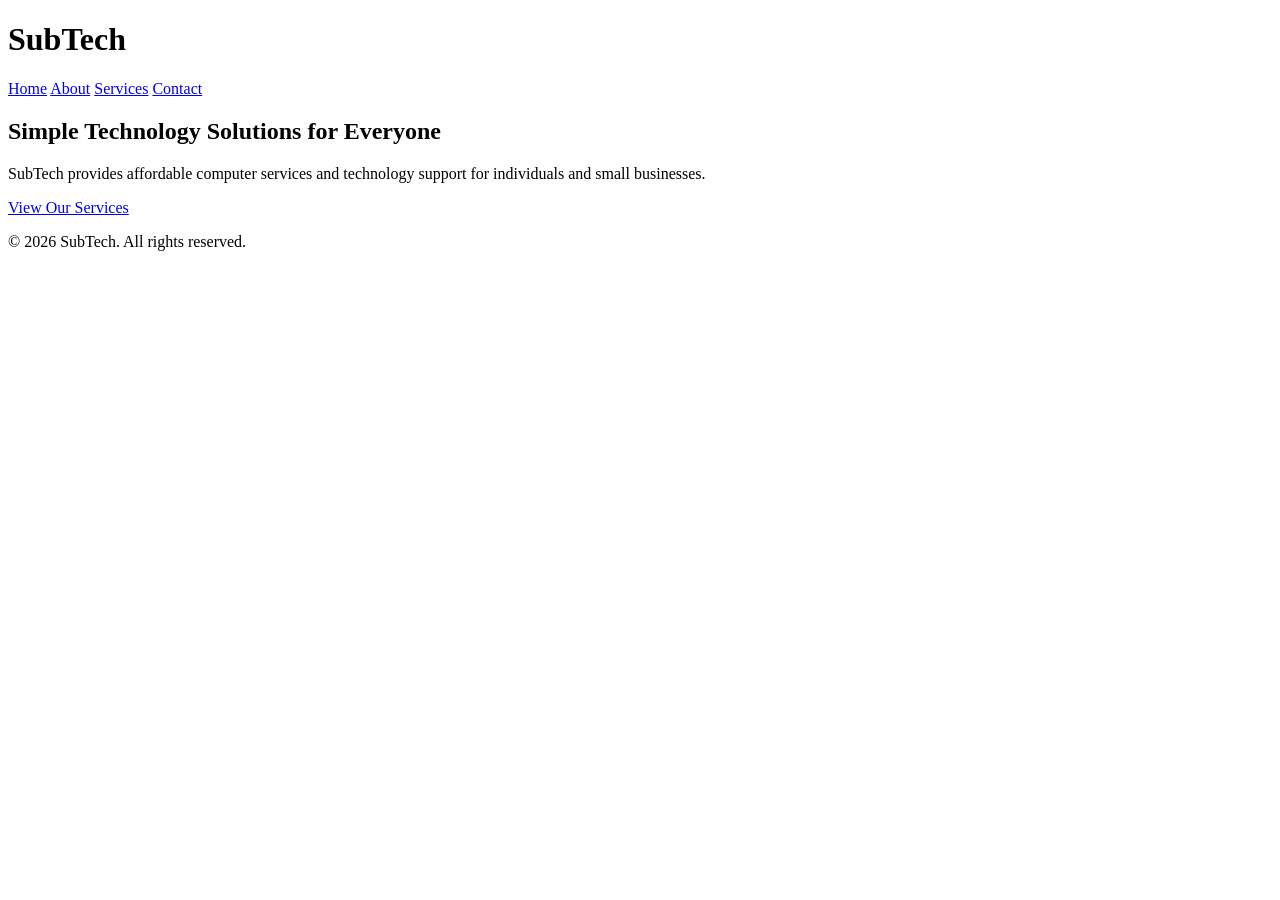
==== index.html @ f30d4679 "Initial SubTech Website" ====
<!DOCTYPE html>
<html lang="en">
<head>
    <meta charset="UTF-8">
    <meta name="viewport" content="width=device-width, initial-scale=1.0">
    <title>SubTech</title>
</head>

<body>

    <header>
        <h1>SubTech</h1>

        <nav>
            <a href="index.html">Home</a>
            <a href="#">About</a>
            <a href="#">Services</a>
            <a href="#">Contact</a>
        </nav>
    </header>

    <main>
        <section>
            <h2>Simple Technology Solutions for Everyone</h2>

            <p>
                SubTech provides affordable computer services and technology
                support for individuals and small businesses.
            </p>

            <a href="#">View Our Services</a>
        </section>
    </main>

    <footer>
        <p>&copy; 2026 SubTech. All rights reserved.</p>
    </footer>

</body>
</html>
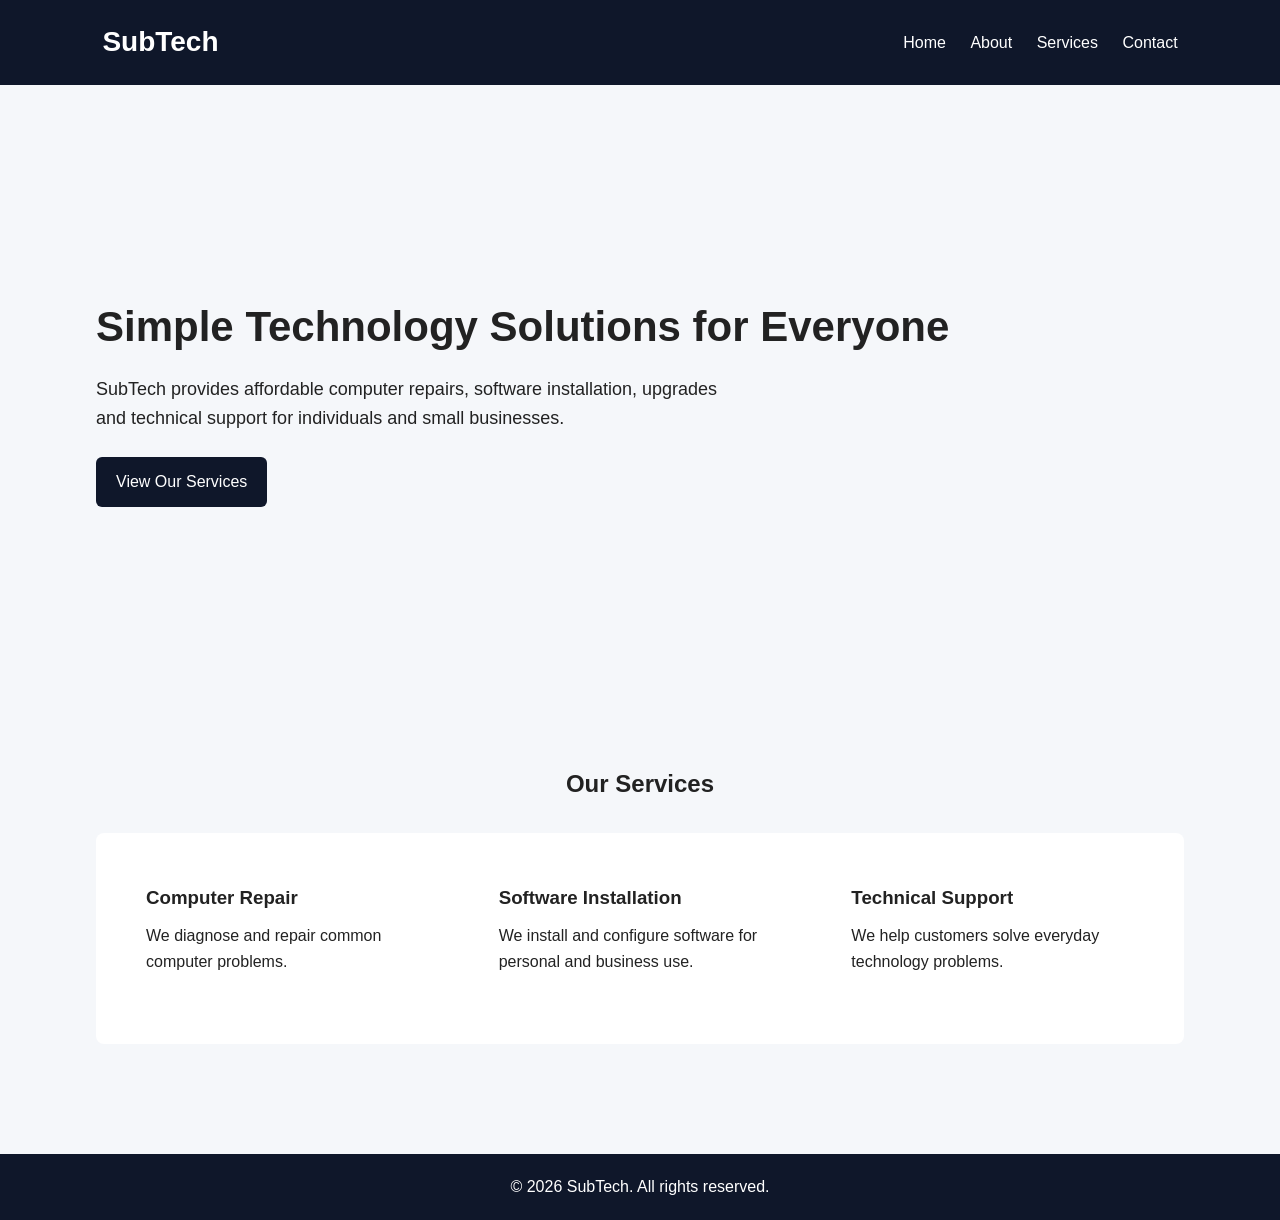
==== commit c701d10f: "responsive layout" ====
--- a/index.html
+++ b/index.html
@@ -3,7 +3,8 @@
 <head>
     <meta charset="UTF-8">
     <meta name="viewport" content="width=device-width, initial-scale=1.0">
-    <title>SubTech</title>
+    <title>SubTech | Computer Services</title>
+    <link rel="stylesheet" href="style.css">
 </head>
 
 <body>
@@ -13,23 +14,48 @@
 
         <nav>
             <a href="index.html">Home</a>
-            <a href="#">About</a>
-            <a href="#">Services</a>
-            <a href="#">Contact</a>
+            <a href="about.html">About</a>
+            <a href="services.html">Services</a>
+            <a href="contact.html">Contact</a>
         </nav>
     </header>
 
     <main>
+
         <section>
             <h2>Simple Technology Solutions for Everyone</h2>
 
             <p>
-                SubTech provides affordable computer services and technology
-                support for individuals and small businesses.
+                SubTech provides affordable computer repairs, software installation,
+                upgrades and technical support for individuals and small businesses.
             </p>
 
-            <a href="#">View Our Services</a>
+            <a href="services.html">View Our Services</a>
         </section>
+
+        <section class="services-section">
+    <h2>Our Services</h2>
+
+    <div class="service-cards">
+
+        <div class="service-card">
+            <h3>Computer Repair</h3>
+            <p>We diagnose and repair common computer problems.</p>
+        </div>
+
+        <div class="service-card">
+            <h3>Software Installation</h3>
+            <p>We install and configure software for personal and business use.</p>
+        </div>
+
+        <div class="service-card">
+            <h3>Technical Support</h3>
+            <p>We help customers solve everyday technology problems.</p>
+        </div>
+
+    </div>
+</section>
+
     </main>
 
     <footer>
--- a/style.css
+++ b/style.css
@@ -0,0 +1,130 @@
+* {
+    margin: 0;
+    padding: 0;
+    box-sizing: border-box;
+}
+
+body {
+    font-family: Arial, sans-serif;
+    line-height: 1.6;
+    color: #222;
+    background-color: #f5f7fa;
+}
+
+header {
+    display: flex;
+    justify-content: space-between;
+    align-items: center;
+    padding: 20px 8%;
+    background-color: #0f172a;
+    color: white;
+}
+
+header h1 {
+    font-size: 28px;
+}
+
+nav a {
+    color: white;
+    text-decoration: none;
+    margin-left: 20px;
+}
+
+nav a:hover {
+    text-decoration: underline;
+}
+
+main {
+    width: 85%;
+    margin: auto;
+}
+
+main section:first-child {
+    min-height: 70vh;
+    display: flex;
+    flex-direction: column;
+    justify-content: center;
+}
+
+main section:first-child h2 {
+    font-size: 42px;
+    margin-bottom: 15px;
+}
+
+main section:first-child p {
+    max-width: 650px;
+    font-size: 18px;
+    margin-bottom: 25px;
+}
+
+main section:first-child a {
+    display: inline-block;
+    width: fit-content;
+    text-decoration: none;
+    background-color: #0f172a;
+    color: white;
+    padding: 12px 20px;
+    border-radius: 6px;
+}
+
+main section:nth-child(2) {
+    padding: 50px 0;
+}
+
+main section:nth-child(2) h2 {
+    text-align: center;
+    margin-bottom: 30px;
+}
+
+main section:nth-child(2) div {
+    background-color: white;
+    padding: 25px;
+    margin-bottom: 20px;
+    border-radius: 8px;
+}
+
+main section:nth-child(2) div h3 {
+    margin-bottom: 10px;
+}
+
+footer {
+    text-align: center;
+    padding: 20px;
+    background-color: #0f172a;
+    color: white;
+    margin-top: 40px;
+}
+.service-cards {
+    display: flex;
+    gap: 20px;
+}
+
+.service-card {
+    flex: 1;
+    background-color: white;
+    padding: 25px;
+    border-radius: 8px;
+}
+
+.service-card h3 {
+    margin-bottom: 10px;
+}
+@media (max-width: 768px) {
+
+    header {
+        flex-direction: column;
+        gap: 15px;
+    }
+
+    nav a {
+        margin: 0 8px;
+    }
+
+    main section:first-child h2 {
+        font-size: 32px;
+    }
+
+    .service-cards {
+        flex-direction: column;
+    }
+}
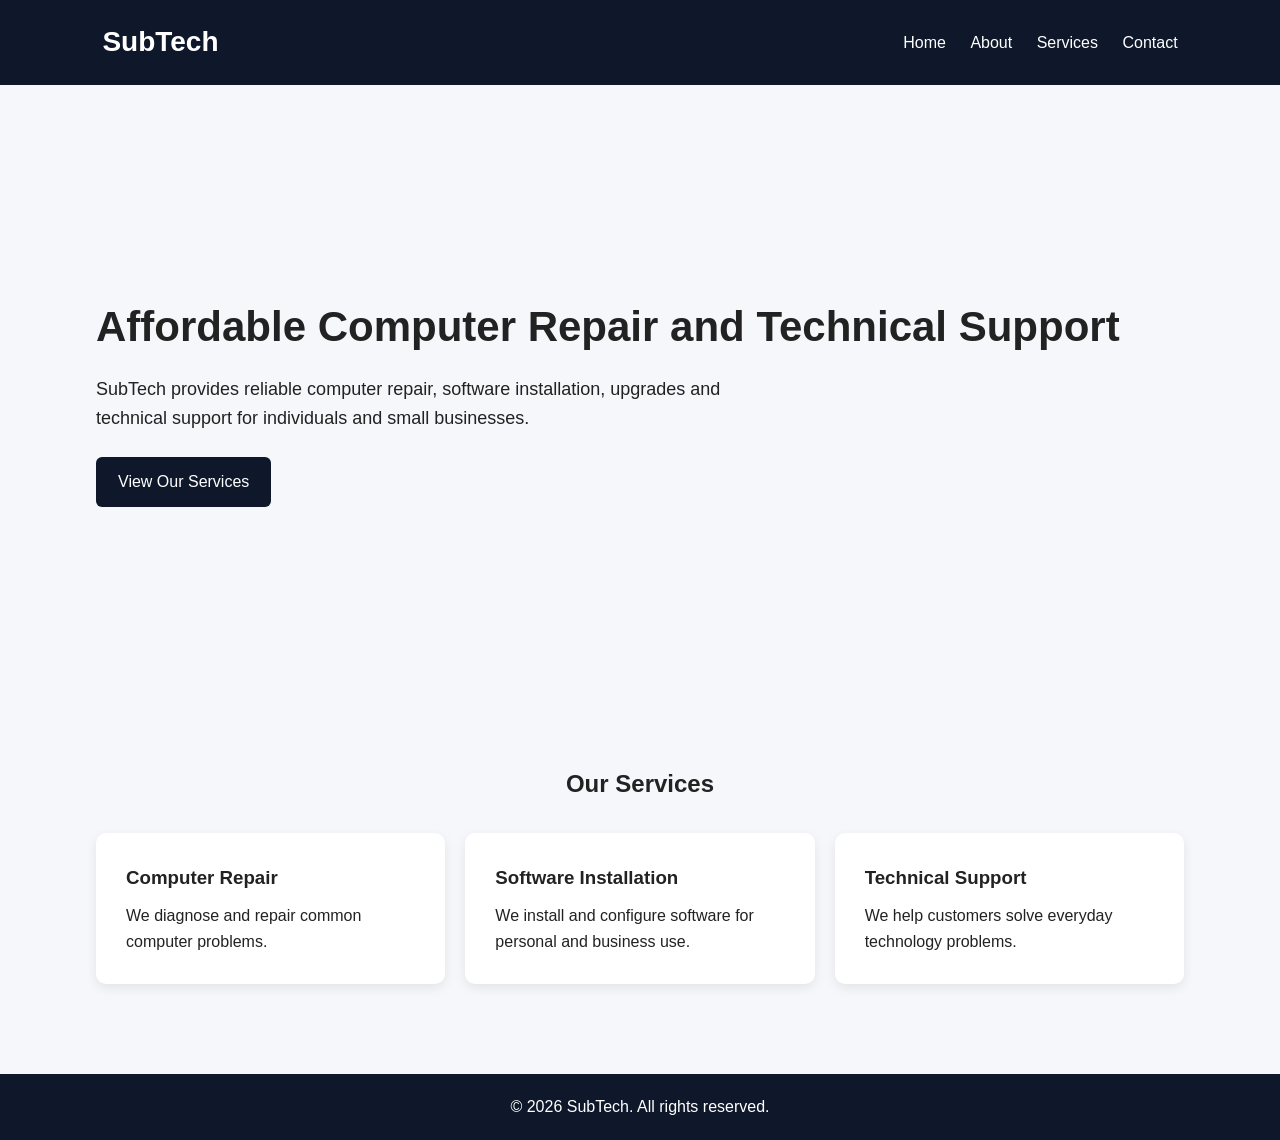
==== commit 66130c28: "connect contact form with web3 form" ====
--- a/index.html
+++ b/index.html
@@ -3,7 +3,11 @@
 <head>
     <meta charset="UTF-8">
     <meta name="viewport" content="width=device-width, initial-scale=1.0">
-    <title>SubTech | Computer Services</title>
+
+    <title>SubTech | Computer Repair and Technical Support</title>
+
+    <meta name="description" content="SubTech provides affordable computer repair, software installation and technical support for individuals and small businesses.">
+
     <link rel="stylesheet" href="style.css">
 </head>
 
@@ -23,10 +27,10 @@
     <main>
 
         <section>
-            <h2>Simple Technology Solutions for Everyone</h2>
+            <h2>Affordable Computer Repair and Technical Support</h2>
 
             <p>
-                SubTech provides affordable computer repairs, software installation,
+                SubTech provides reliable computer repair, software installation,
                 upgrades and technical support for individuals and small businesses.
             </p>
 
--- a/style.css
+++ b/style.css
@@ -28,16 +28,20 @@
     color: white;
     text-decoration: none;
     margin-left: 20px;
+    font-weight: 500;
+    transition: 0.3s;
 }
 
 nav a:hover {
-    text-decoration: underline;
+    color: #38bdf8;
 }
 
 main {
     width: 85%;
     margin: auto;
 }
+
+/* HOMEPAGE HERO */
 
 main section:first-child {
     min-height: 70vh;
@@ -63,29 +67,131 @@
     text-decoration: none;
     background-color: #0f172a;
     color: white;
-    padding: 12px 20px;
+    padding: 12px 22px;
     border-radius: 6px;
-}
-
-main section:nth-child(2) {
+    transition: 0.3s;
+}
+
+main section:first-child a:hover {
+    background-color: #1e293b;
+}
+
+/* SERVICES */
+
+.services-section {
     padding: 50px 0;
 }
 
-main section:nth-child(2) h2 {
+.services-section h2 {
     text-align: center;
     margin-bottom: 30px;
 }
 
-main section:nth-child(2) div {
+.service-cards {
+    display: flex;
+    gap: 20px;
+}
+
+.service-card {
+    flex: 1;
     background-color: white;
-    padding: 25px;
+    padding: 30px;
+    border-radius: 10px;
+    box-shadow: 0 4px 12px rgba(0, 0, 0, 0.08);
+    transition: transform 0.3s;
+}
+
+.service-card:hover {
+    transform: translateY(-5px);
+}
+
+.service-card h3 {
+    margin-bottom: 10px;
+}
+
+/* ABOUT PAGE */
+
+.about-section {
+    padding: 80px 0;
+    min-height: 70vh;
+}
+
+.about-section h2 {
+    font-size: 36px;
     margin-bottom: 20px;
-    border-radius: 8px;
-}
-
-main section:nth-child(2) div h3 {
-    margin-bottom: 10px;
-}
+}
+
+.about-section p {
+    max-width: 700px;
+    margin-bottom: 20px;
+    font-size: 18px;
+}
+
+/* SERVICES PAGE */
+
+.services-page {
+    padding: 80px 0;
+    min-height: 70vh;
+}
+
+.services-page h2 {
+    text-align: center;
+    font-size: 36px;
+    margin-bottom: 35px;
+}
+
+/* CONTACT PAGE */
+
+.contact-section {
+    padding: 80px 0;
+    min-height: 70vh;
+}
+
+.contact-section h2 {
+    font-size: 36px;
+    margin-bottom: 15px;
+}
+
+.contact-section p {
+    margin-bottom: 30px;
+}
+
+form {
+    max-width: 600px;
+    display: flex;
+    flex-direction: column;
+}
+
+form label {
+    margin-bottom: 8px;
+    font-weight: bold;
+}
+
+form input,
+form textarea {
+    margin-bottom: 20px;
+    padding: 12px;
+    border: 1px solid #ccc;
+    border-radius: 6px;
+    font-size: 16px;
+}
+
+form button {
+    width: fit-content;
+    padding: 12px 22px;
+    border: none;
+    border-radius: 6px;
+    background-color: #0f172a;
+    color: white;
+    cursor: pointer;
+    transition: 0.3s;
+}
+
+form button:hover {
+    background-color: #1e293b;
+}
+
+/* FOOTER */
 
 footer {
     text-align: center;
@@ -94,21 +200,9 @@
     color: white;
     margin-top: 40px;
 }
-.service-cards {
-    display: flex;
-    gap: 20px;
-}
-
-.service-card {
-    flex: 1;
-    background-color: white;
-    padding: 25px;
-    border-radius: 8px;
-}
-
-.service-card h3 {
-    margin-bottom: 10px;
-}
+
+/* MOBILE */
+
 @media (max-width: 768px) {
 
     header {
@@ -120,6 +214,10 @@
         margin: 0 8px;
     }
 
+    main {
+        width: 90%;
+    }
+
     main section:first-child h2 {
         font-size: 32px;
     }
